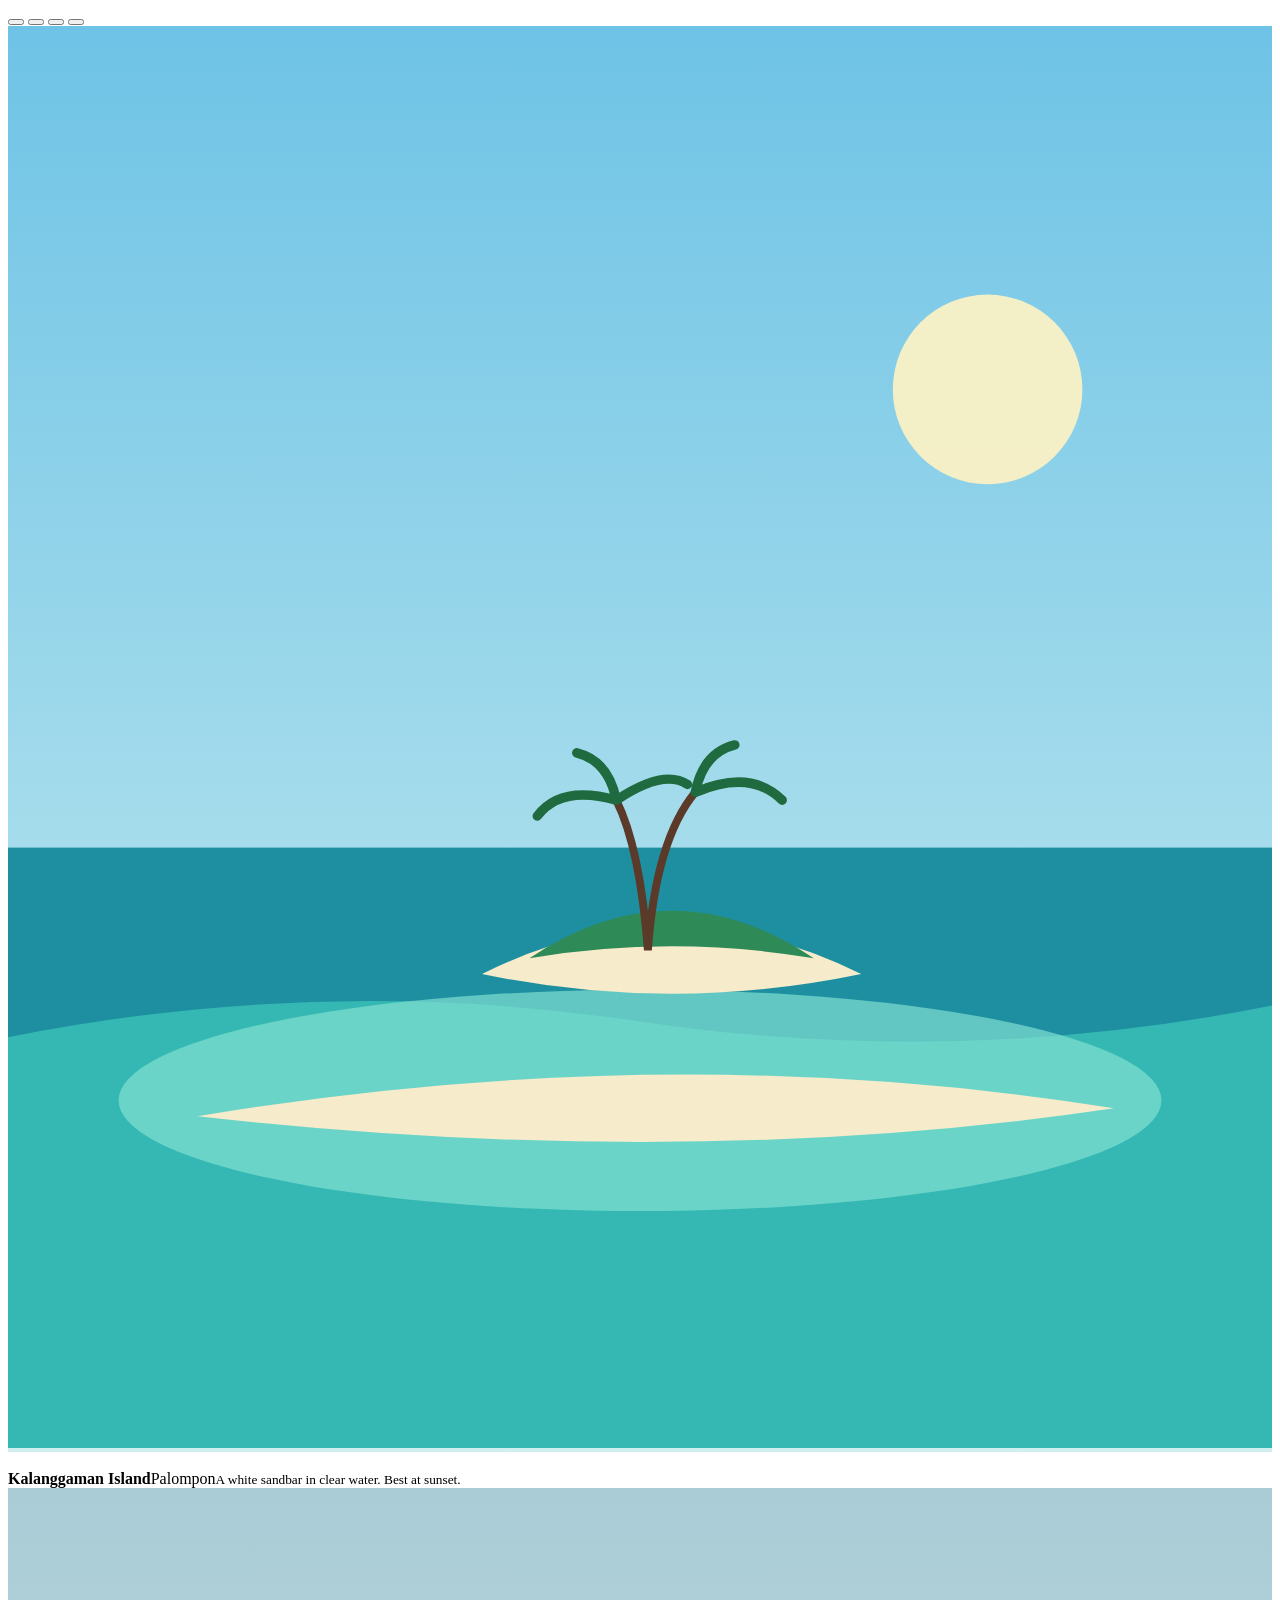
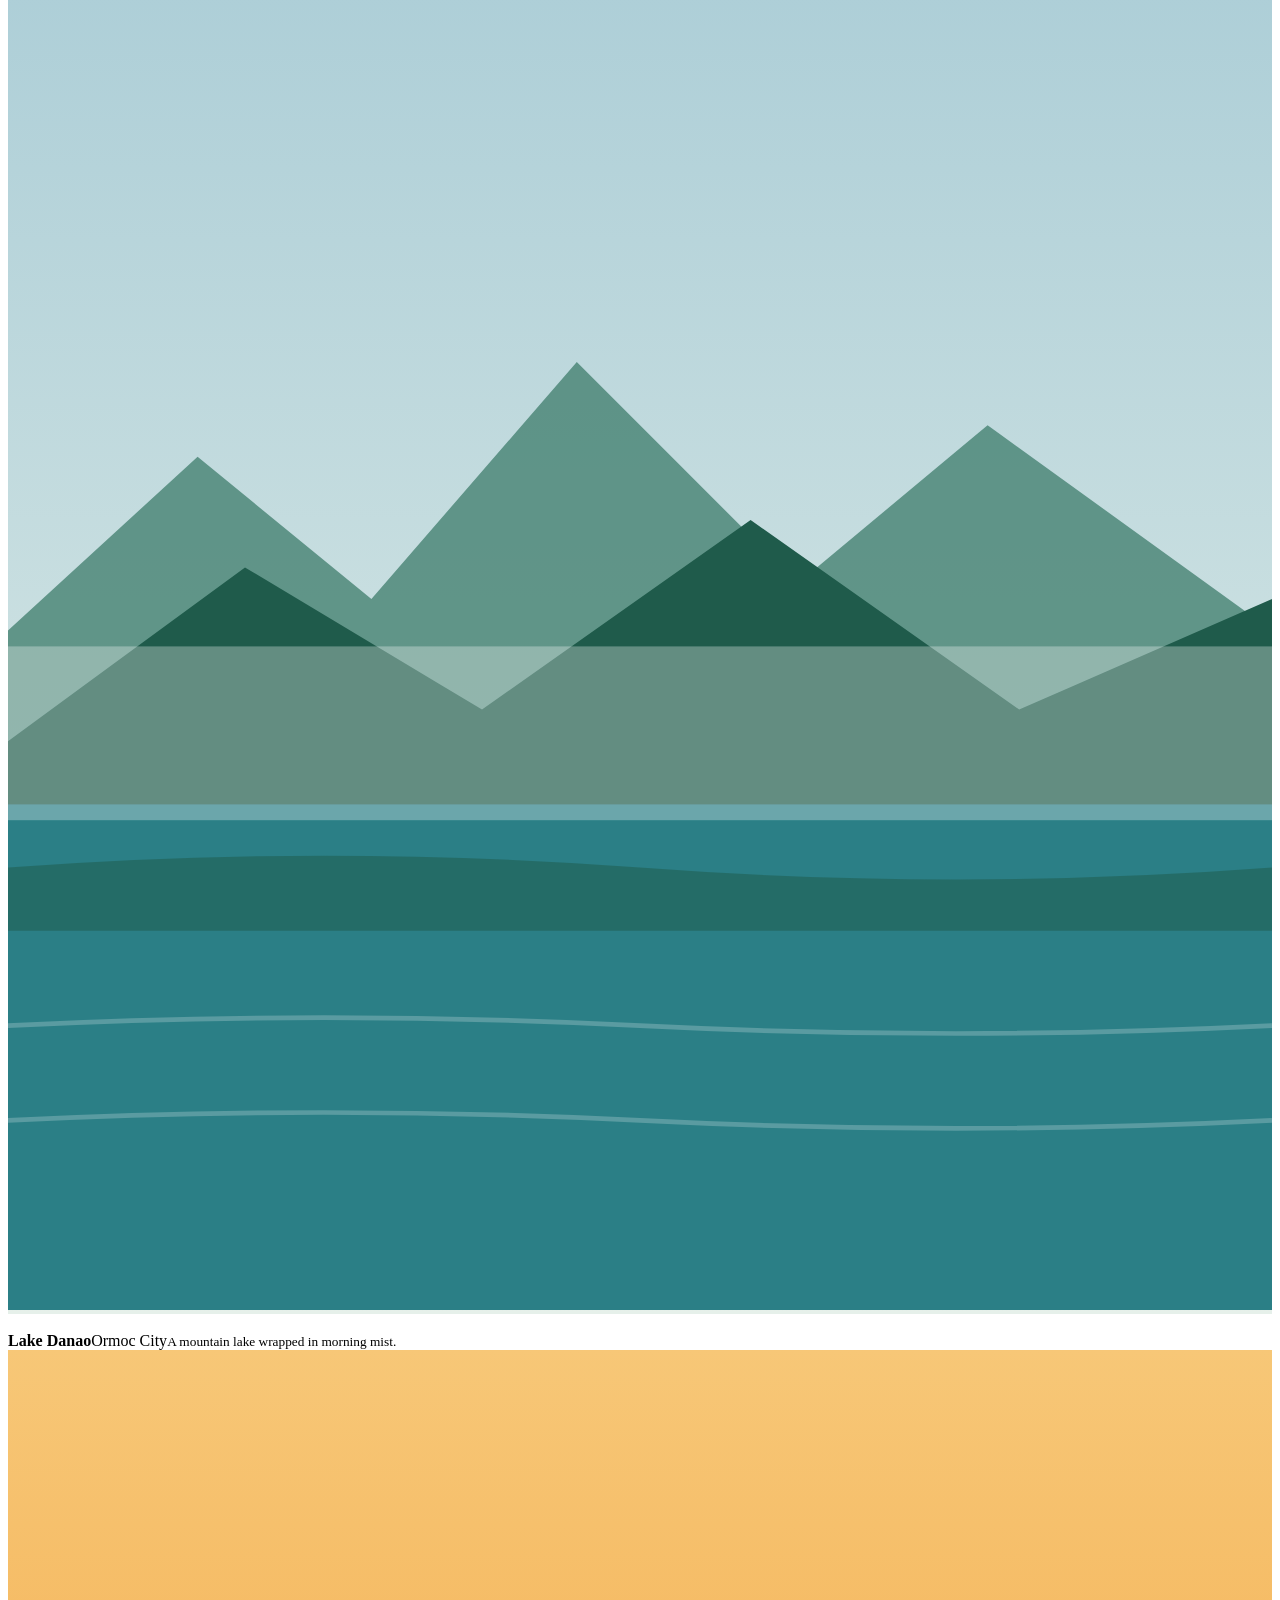
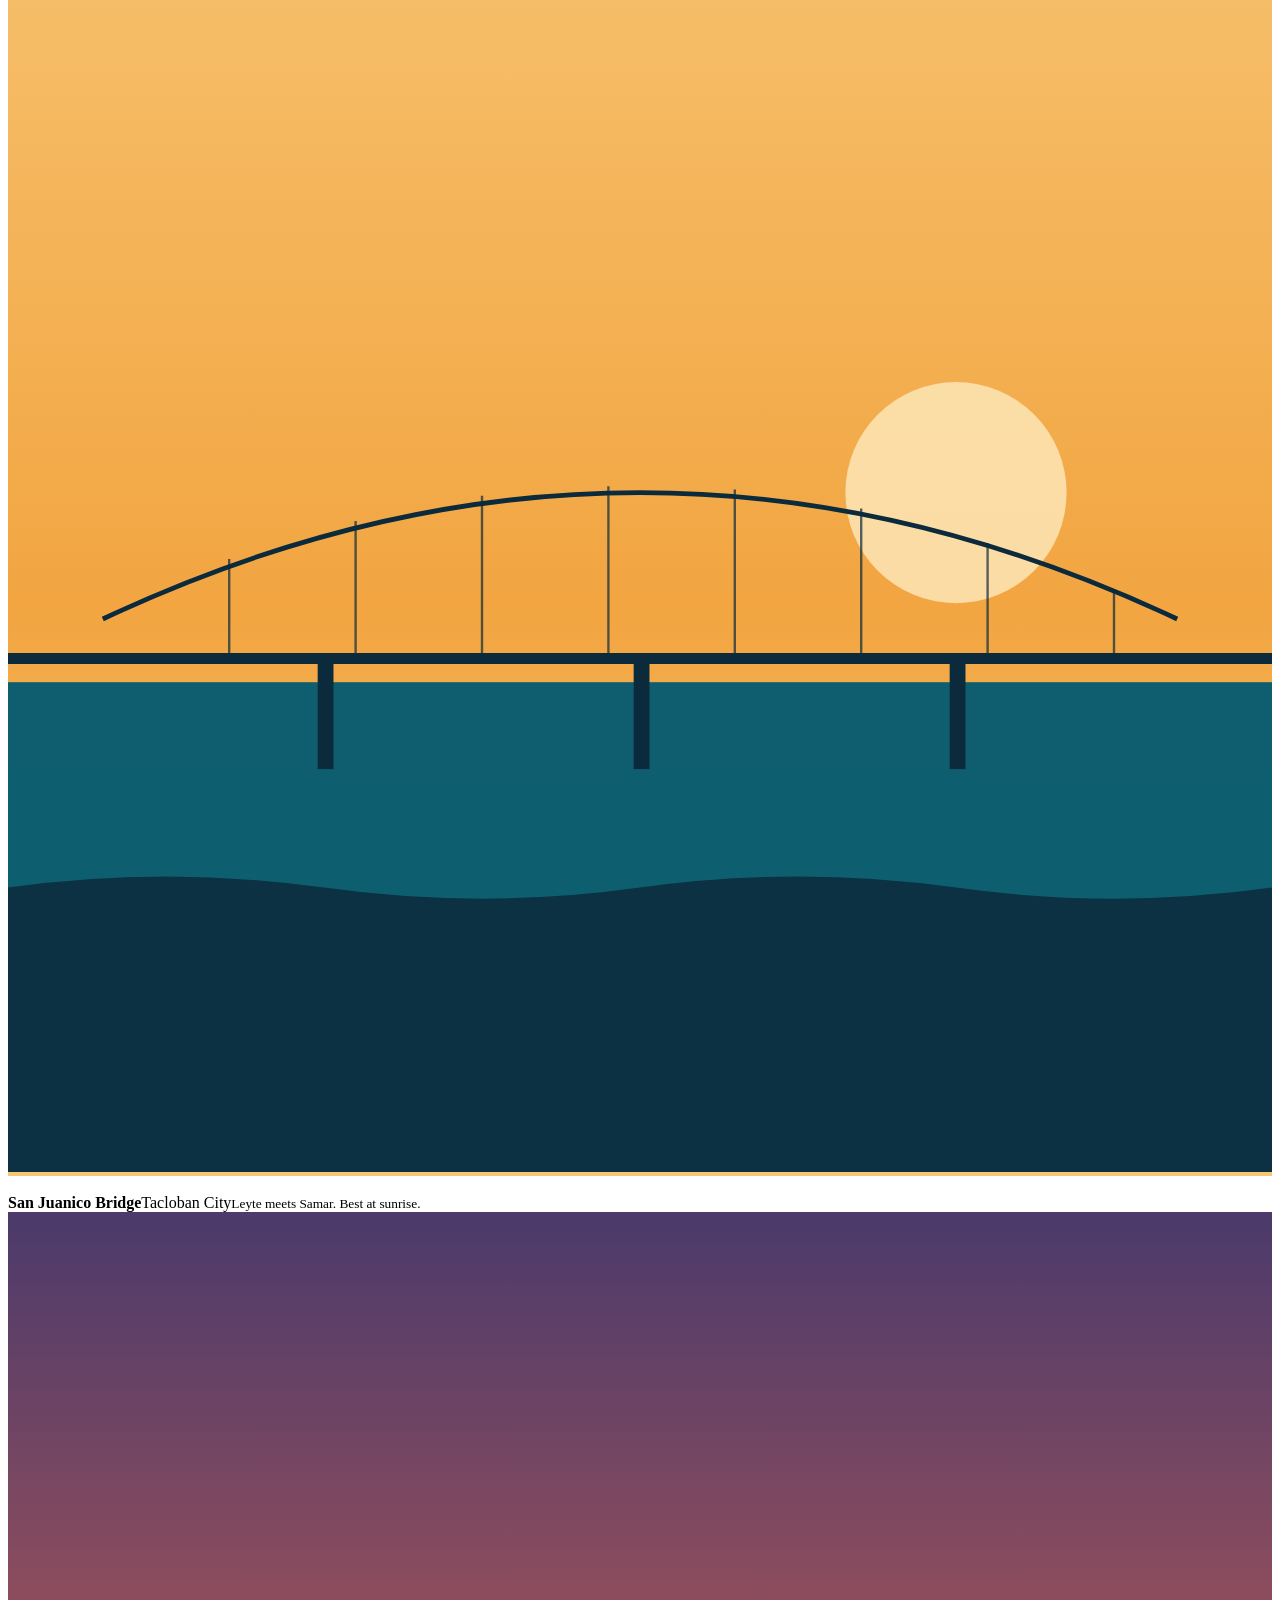
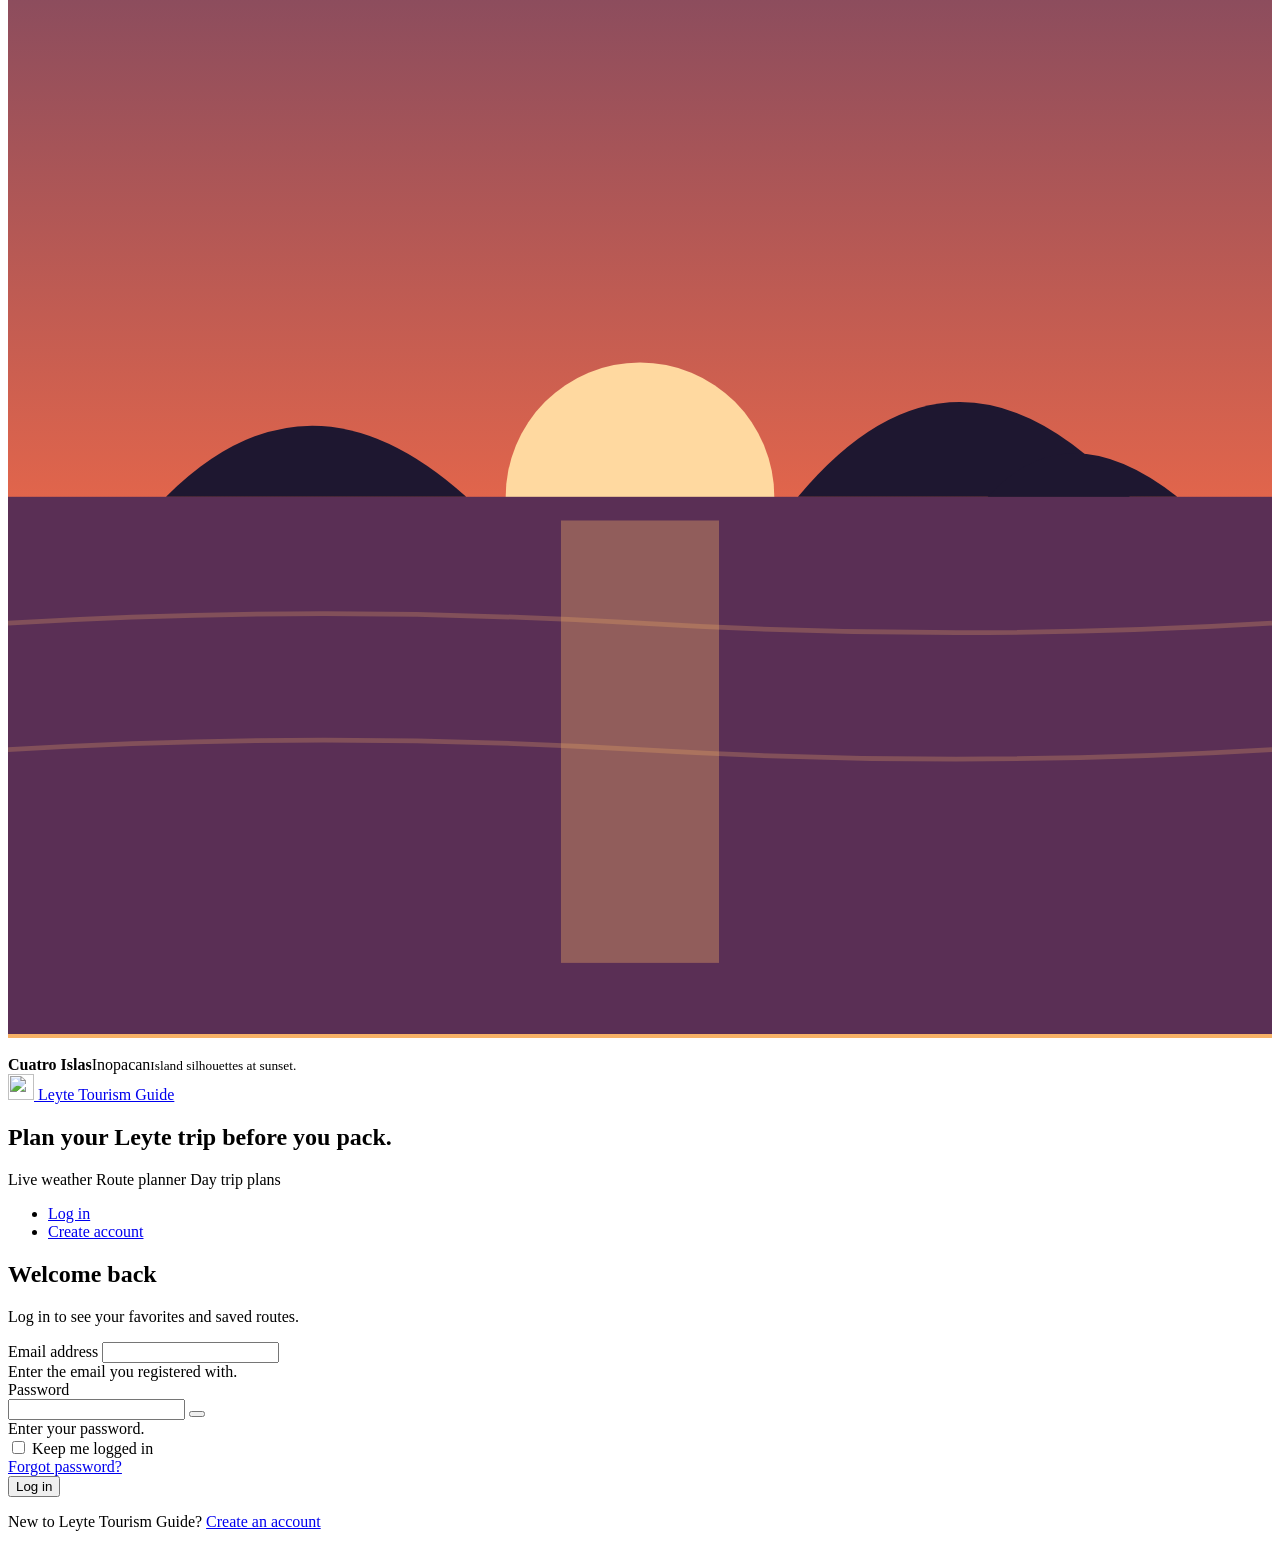
==== login.html @ 0498d454 "Add files via upload" ====
<!DOCTYPE html>
<html lang="en">
<head>
  <meta charset="UTF-8">
  <meta name="viewport" content="width=device-width, initial-scale=1">
  <title>Log in</title>

  <link href="vendor/bootstrap/css/bootstrap.min.css" rel="stylesheet">
  <link href="vendor/bootstrap-icons/bootstrap-icons.min.css" rel="stylesheet">
  <link href="css/fonts.css" rel="stylesheet">

  <link href="css/style.css" rel="stylesheet">
  <link href="css/theme.css" rel="stylesheet">
  <script src="js/theme-init.js"></script>
</head>
<body>

<div class="container-fluid p-0">
  <div class="row g-0 min-vh-100 auth-row">

    <!-- Left: brand + scene -->
    <aside class="col-lg-6 scene">
      <div id="placeCarousel" class="carousel slide carousel-fade" data-bs-ride="carousel" data-bs-interval="5500" data-bs-pause="hover" aria-label="Featured Leyte destinations">
        <div class="carousel-indicators">
          <button type="button" data-bs-target="#placeCarousel" data-bs-slide-to="0" class="active" aria-current="true" aria-label="Kalanggaman Island"></button>
          <button type="button" data-bs-target="#placeCarousel" data-bs-slide-to="1" aria-label="Lake Danao"></button>
          <button type="button" data-bs-target="#placeCarousel" data-bs-slide-to="2" aria-label="San Juanico Bridge"></button>
          <button type="button" data-bs-target="#placeCarousel" data-bs-slide-to="3" aria-label="Cuatro Islas"></button>
        </div>
        <div class="carousel-inner">
        <div class="carousel-item active">
          <div class="slide-art" style="background:linear-gradient(#6EC3E6,#CFEFF0)">
            <svg viewBox="0 0 800 900" preserveAspectRatio="xMidYMid slice" aria-hidden="true">
          <circle cx="620" cy="230" r="60" fill="#FFF3C4" opacity=".9"/>
          <rect y="520" width="800" height="380" fill="#1E8FA0"/>
          <path d="M0 640 Q200 600 400 630 T800 620 V900 H0Z" fill="#35B8B3"/>
          <ellipse cx="400" cy="680" rx="330" ry="70" fill="#7FE0D0" opacity=".7"/>
          <path d="M120 690 Q420 640 700 685 Q430 725 120 690Z" fill="#F6EBCB"/>
          <path d="M300 600 Q420 540 540 600 Q420 625 300 600Z" fill="#F6EBCB"/>
          <path d="M330 590 Q420 530 510 590 Q420 575 330 590Z" fill="#2E8B57"/>
          <path d="M405 585 Q400 520 385 490 M405 585 Q410 515 435 485" stroke="#5B3A29" stroke-width="5" fill="none"/>
          <path d="M385 490 Q350 480 335 500 M385 490 Q380 465 360 460 M385 490 Q415 470 430 480 M435 485 Q470 470 490 490 M435 485 Q440 460 460 455" stroke="#1F6B3F" stroke-width="6" fill="none" stroke-linecap="round"/></svg>
          </div>
          <img class="slide-photo" src="images/kalanggaman-island.jpg" alt="">
          <div class="slide-caption"><strong>Kalanggaman Island</strong><span>Palompon</span><small>A white sandbar in clear water. Best at sunset.</small></div>
        </div>
        <div class="carousel-item">
          <div class="slide-art" style="background:linear-gradient(#A9CCD6,#E6F0EA)">
            <svg viewBox="0 0 800 900" preserveAspectRatio="xMidYMid slice" aria-hidden="true">
          <path d="M0 470 L120 360 L230 450 L360 300 L500 440 L620 340 L800 470 V600 H0Z" fill="#3E7C6B" opacity=".75"/>
          <path d="M0 540 L150 430 L300 520 L470 400 L640 520 L800 450 V620 H0Z" fill="#1F5B4B"/>
          <rect y="580" width="800" height="320" fill="#2B7F86"/>
          <path d="M0 620 Q200 605 400 620 T800 620 V660 H0Z" fill="#1F5B4B" opacity=".5"/>
          <rect y="480" width="800" height="110" fill="#fff" opacity=".3"/>
          <path d="M0 720 Q200 710 400 720 T800 720 M0 780 Q200 770 400 780 T800 780" stroke="#fff" opacity=".22" stroke-width="3" fill="none"/></svg>
          </div>
          <img class="slide-photo" src="images/lake-danao.jpg" alt="">
          <div class="slide-caption"><strong>Lake Danao</strong><span>Ormoc City</span><small>A mountain lake wrapped in morning mist.</small></div>
        </div>
        <div class="carousel-item">
          <div class="slide-art" style="background:linear-gradient(#F7C777,#F2A541 60%,#F7C777)">
            <svg viewBox="0 0 800 900" preserveAspectRatio="xMidYMid slice" aria-hidden="true">
          <circle cx="600" cy="470" r="70" fill="#FCE3B0" opacity=".9"/>
          <rect y="590" width="800" height="310" fill="#0E5E6F"/>
          <g transform="translate(0 400)">
            <g stroke="#0B2A3C" stroke-width="3" fill="none"><path d="M60 150 Q400 -10 740 150"/><path d="M0 175 H800" stroke-width="7"/></g>
            <g stroke="#0B2A3C" stroke-width="1.5" opacity=".7"><path d="M140 175V112M220 175V88M300 175V72M380 175V66M460 175V68M540 175V80M620 175V102M700 175V133"/></g>
            <g fill="#0B2A3C"><rect x="196" y="175" width="10" height="70"/><rect x="396" y="175" width="10" height="70"/><rect x="596" y="175" width="10" height="70"/></g>
          </g>
          <path d="M0 650 Q100 636 200 650 T400 650 T600 650 T800 650 V900 H0Z" fill="#0E5E6F" opacity=".85"/>
          <path d="M0 720 Q100 706 200 720 T400 720 T600 720 T800 720 V900 H0Z" fill="#0B2A3C" opacity=".85"/></svg>
          </div>
          <img class="slide-photo" src="images/san-juanico-bridge.jpg" alt="">
          <div class="slide-caption"><strong>San Juanico Bridge</strong><span>Tacloban City</span><small>Leyte meets Samar. Best at sunrise.</small></div>
        </div>
        <div class="carousel-item">
          <div class="slide-art" style="background:linear-gradient(#4B3A6B,#E8674A 65%,#F7B267)">
            <svg viewBox="0 0 800 900" preserveAspectRatio="xMidYMid slice" aria-hidden="true">
          <circle cx="400" cy="560" r="85" fill="#FFD9A0"/>
          <rect y="560" width="800" height="340" fill="#5A2F55"/>
          <rect x="350" y="575" width="100" height="280" fill="#F7B267" opacity=".35"/>
          <path d="M100 560 Q190 470 290 560Z" fill="#1E1730"/>
          <path d="M500 560 Q600 440 710 560Z" fill="#1E1730"/>
          <path d="M620 560 Q670 505 740 560Z" fill="#1E1730"/>
          <path d="M0 640 Q200 628 400 640 T800 640 M0 720 Q200 708 400 720 T800 720" stroke="#F7B267" opacity=".25" stroke-width="3" fill="none"/></svg>
          </div>
          <img class="slide-photo" src="images/cuatro-islas.jpg" alt="">
          <div class="slide-caption"><strong>Cuatro Islas</strong><span>Inopacan</span><small>Island silhouettes at sunset.</small></div>
        </div>
        </div>
      </div>
      <div class="scene-scrim"></div>
      <div class="scene-copy">
        <a href="#" class="brand d-inline-flex align-items-center gap-2 mb-3 mb-lg-4">
          <span class="brand-mark"><img src="images/logo-compass.svg" alt="" width="26" height="26"></span> Leyte Tourism Guide
        </a>
        <h1>Plan your Leyte trip before you pack.</h1>
        <div class="d-none d-lg-flex flex-wrap gap-2 mt-4">
          <span class="feature-pill"><i class="bi bi-cloud-sun"></i> Live weather</span>
          <span class="feature-pill"><i class="bi bi-signpost-split"></i> Route planner</span>
          <span class="feature-pill"><i class="bi bi-calendar2-check"></i> Day trip plans</span>
        </div>
      </div>
    </aside>

    <!-- Right: log in -->
    <main class="col-lg-6 offset-lg-6 d-flex align-items-center justify-content-center p-4 p-lg-5">
      <div class="auth-wrap">

        <ul class="nav nav-pills nav-fill mb-4" id="authTabs" role="tablist">
          <li class="nav-item" role="presentation">
            <a class="nav-link active" href="login.html">Log in</a>
          </li>
          <li class="nav-item" role="presentation">
            <a class="nav-link" href="register.html">Create account</a>
          </li>
        </ul>

        <div id="formAlert" class="alert d-none" role="alert"></div>

        <h2 class="h3 fw-bold mb-1">Welcome back</h2>
        <p class="text-secondary mb-4">Log in to see your favorites and saved routes.</p>

        <form id="loginForm" novalidate>
          <div class="mb-3">
            <label for="loginEmail" class="form-label">Email address</label>
            <input type="email" class="form-control form-control-lg" id="loginEmail" name="email"
                   autocomplete="email" required>
            <div class="invalid-feedback">Enter the email you registered with.</div>
          </div>

          <div class="mb-3">
            <label for="loginPassword" class="form-label">Password</label>
            <div class="input-group has-validation">
              <input type="password" class="form-control form-control-lg" id="loginPassword" name="password"
                     autocomplete="current-password" required>
              <button class="btn btn-outline-secondary toggle-pw" type="button" data-target="loginPassword"
                      aria-label="Show password"><i class="bi bi-eye"></i></button>
              <div class="invalid-feedback">Enter your password.</div>
            </div>
          </div>

          <div class="d-flex justify-content-between align-items-center mb-4">
            <div class="form-check">
              <input class="form-check-input" type="checkbox" id="remember">
              <label class="form-check-label" for="remember">Keep me logged in</label>
            </div>
            <a href="forgot-password.html" class="small">Forgot password?</a>
          </div>

          <button type="submit" class="btn btn-primary btn-lg w-100">Log in</button>
        </form>

        <p class="text-center text-secondary mt-4 mb-0">
          New to Leyte Tourism Guide?
          <a href="register.html" class="fw-semibold">Create an account</a>
        </p>
      </div>
    </main>
  </div>
</div>

<script src="vendor/bootstrap/js/bootstrap.bundle.min.js"></script>
<script src="js/theme.js"></script>
<script src="js/common.js"></script>
<script src="js/login.js"></script>
</body>
</html>
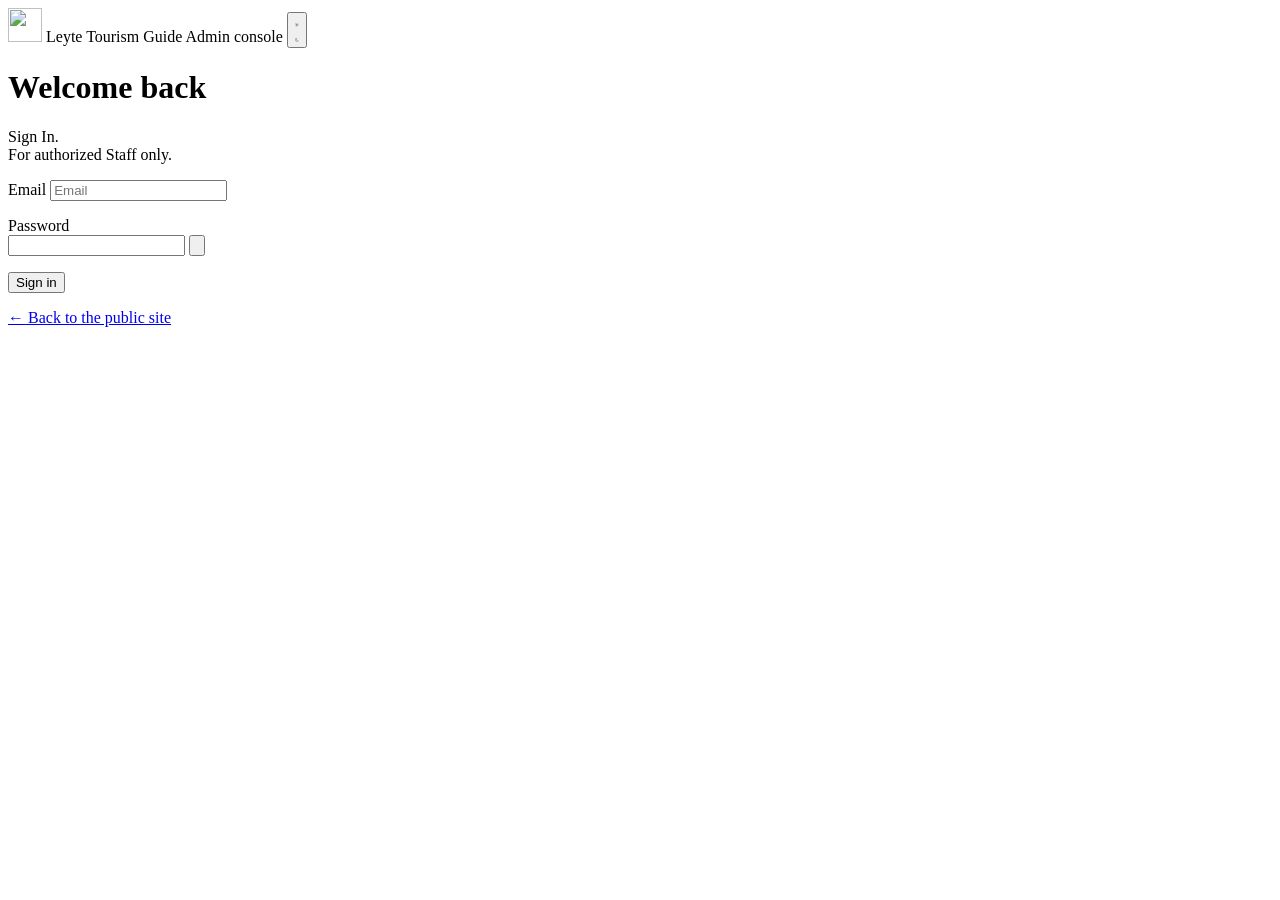
==== commit 6cb0f116: "Add files via upload" ====
--- a/login.html
+++ b/login.html
@@ -3,166 +3,95 @@
 <head>
   <meta charset="UTF-8">
   <meta name="viewport" content="width=device-width, initial-scale=1">
-  <title>Log in</title>
+  <meta name="robots" content="noindex">
+  <script src="../js/theme-init.js"></script>
+  <title>Admin Log in</title>
+  <link href="../css/fonts.css" rel="stylesheet">
+  <link href="css/admin.css" rel="stylesheet">
+  <link href="css/login.css" rel="stylesheet">
+</head>
+<body class="admin-body" data-no-theme-fab>
+<main class="ad-login">
+  <div class="ad-login-card">
+    <div class="lg-brand">
+      <span class="lg-logo">
+        <img src="../images/logo-compass.svg" alt="" width="34" height="34">
+        <span class="lg-logo-text">Leyte Tourism Guide</span>
+      </span>
+      <span class="badge-admin">Admin console</span>
+      <button type="button" class="lg-theme" data-theme-toggle aria-label="Switch theme">
+        <svg class="i-sun" viewBox="0 0 16 16" fill="currentColor" aria-hidden="true"><path d="M8 11a3 3 0 1 1 0-6 3 3 0 0 1 0 6m0 1a4 4 0 1 0 0-8 4 4 0 0 0 0 8M8 0a.5.5 0 0 1 .5.5v2a.5.5 0 0 1-1 0v-2A.5.5 0 0 1 8 0m0 13a.5.5 0 0 1 .5.5v2a.5.5 0 0 1-1 0v-2A.5.5 0 0 1 8 13m8-5a.5.5 0 0 1-.5.5h-2a.5.5 0 0 1 0-1h2a.5.5 0 0 1 .5.5M3 8a.5.5 0 0 1-.5.5h-2a.5.5 0 0 1 0-1h2A.5.5 0 0 1 3 8m10.657-5.657a.5.5 0 0 1 0 .707l-1.414 1.415a.5.5 0 1 1-.707-.708l1.414-1.414a.5.5 0 0 1 .707 0m-9.193 9.193a.5.5 0 0 1 0 .707L3.05 13.657a.5.5 0 0 1-.707-.707l1.414-1.414a.5.5 0 0 1 .707 0m9.193 2.121a.5.5 0 0 1-.707 0l-1.414-1.414a.5.5 0 0 1 .707-.707l1.414 1.414a.5.5 0 0 1 0 .707M4.464 4.465a.5.5 0 0 1-.707 0L2.343 3.05a.5.5 0 1 1 .707-.707l1.414 1.414a.5.5 0 0 1 0 .708"/></svg>
+        <svg class="i-moon" viewBox="0 0 16 16" fill="currentColor" aria-hidden="true"><path d="M6 .278a.77.77 0 0 1 .08.858 7.2 7.2 0 0 0-.878 3.46c0 4.021 3.278 7.277 7.318 7.277q.792-.001 1.533-.16a.79.79 0 0 1 .81.316.73.73 0 0 1-.031.893A8.35 8.35 0 0 1 8.344 16C3.734 16 0 12.286 0 7.71 0 4.266 2.114 1.312 5.124.06A.75.75 0 0 1 6 .278M4.858 1.311A7.27 7.27 0 0 0 1.025 7.71c0 4.02 3.279 7.276 7.319 7.276a7.32 7.32 0 0 0 5.205-2.162q-.506.063-1.029.063c-4.61 0-8.343-3.714-8.343-8.29 0-1.167.242-2.278.681-3.286"/></svg>
+      </button>
+    </div>
+    <h1>Welcome back</h1>
+    <p class="lg-sub">Sign In. <br> For authorized Staff only.</p>
 
-  <link href="vendor/bootstrap/css/bootstrap.min.css" rel="stylesheet">
-  <link href="vendor/bootstrap-icons/bootstrap-icons.min.css" rel="stylesheet">
-  <link href="css/fonts.css" rel="stylesheet">
+    <div id="formAlert" class="alert d-none" role="alert" aria-live="polite"></div>
 
-  <link href="css/style.css" rel="stylesheet">
-  <link href="css/theme.css" rel="stylesheet">
-  <script src="js/theme-init.js"></script>
-</head>
-<body>
+    <form id="adminLoginForm" novalidate>
+      <div class="lg-field">
+        <label class="lg-label" for="email">Email</label>
+        <input type="email" class="lg-input" id="email" autocomplete="username" placeholder="Email" aria-describedby="emailErr" required>
+        <p class="lg-err d-none" id="emailErr" role="alert"></p>
+      </div>
+      <div class="lg-field">
+        <label class="lg-label" for="password">Password</label>
+        <div class="lg-wrap">
+          <input type="password" class="lg-input" id="password" autocomplete="current-password" aria-describedby="pwErr" required>
+          <button type="button" class="lg-toggle" id="pwToggle" aria-label="Show password" aria-pressed="false">
+            <svg viewBox="0 0 16 16" fill="currentColor" aria-hidden="true"><path id="eyeOn" d="M16 8s-3-5.5-8-5.5S0 8 0 8s3 5.5 8 5.5S16 8 16 8M1.17 8a13 13 0 0 1 1.66-2.04C4.12 4.67 5.88 3.5 8 3.5s3.88 1.17 5.17 2.46A13 13 0 0 1 14.83 8a13 13 0 0 1-1.66 2.04C11.88 11.33 10.12 12.5 8 12.5s-3.88-1.17-5.17-2.46A13 13 0 0 1 1.17 8"/><path id="eyeOn2" d="M8 5.5a2.5 2.5 0 1 0 0 5 2.5 2.5 0 0 0 0-5M4.5 8a3.5 3.5 0 1 1 7 0 3.5 3.5 0 0 1-7 0"/></svg>
+          </button>
+        </div>
+        <p class="lg-err d-none" id="pwErr" role="alert"></p>
+      </div>
+      <button type="submit" class="lg-btn" id="loginBtn">Sign in</button>
+    </form>
+    <p class="lg-back"><a href="../login.html">&larr; Back to the public site</a></p>
+  </div>
+</main>
 
-<div class="container-fluid p-0">
-  <div class="row g-0 min-vh-100 auth-row">
+<script src="../js/theme.js"></script>
+<script src="js/admin.js"></script>
+<script>
+(function () {
+  const box = document.getElementById('formAlert');
+  const show = (type, msg) => { box.className = 'alert alert-' + type; box.textContent = msg; };
+  const q = new URLSearchParams(location.search);
+  if (q.has('denied')) show('warning', 'That account is not an administrator. Sign in with an admin account.');
+  else if (q.has('expired')) show('info', 'Please sign in to continue.');
 
-    <!-- Left: brand + scene -->
-    <aside class="col-lg-6 scene">
-      <div id="placeCarousel" class="carousel slide carousel-fade" data-bs-ride="carousel" data-bs-interval="5500" data-bs-pause="hover" aria-label="Featured Leyte destinations">
-        <div class="carousel-indicators">
-          <button type="button" data-bs-target="#placeCarousel" data-bs-slide-to="0" class="active" aria-current="true" aria-label="Kalanggaman Island"></button>
-          <button type="button" data-bs-target="#placeCarousel" data-bs-slide-to="1" aria-label="Lake Danao"></button>
-          <button type="button" data-bs-target="#placeCarousel" data-bs-slide-to="2" aria-label="San Juanico Bridge"></button>
-          <button type="button" data-bs-target="#placeCarousel" data-bs-slide-to="3" aria-label="Cuatro Islas"></button>
-        </div>
-        <div class="carousel-inner">
-        <div class="carousel-item active">
-          <div class="slide-art" style="background:linear-gradient(#6EC3E6,#CFEFF0)">
-            <svg viewBox="0 0 800 900" preserveAspectRatio="xMidYMid slice" aria-hidden="true">
-          <circle cx="620" cy="230" r="60" fill="#FFF3C4" opacity=".9"/>
-          <rect y="520" width="800" height="380" fill="#1E8FA0"/>
-          <path d="M0 640 Q200 600 400 630 T800 620 V900 H0Z" fill="#35B8B3"/>
-          <ellipse cx="400" cy="680" rx="330" ry="70" fill="#7FE0D0" opacity=".7"/>
-          <path d="M120 690 Q420 640 700 685 Q430 725 120 690Z" fill="#F6EBCB"/>
-          <path d="M300 600 Q420 540 540 600 Q420 625 300 600Z" fill="#F6EBCB"/>
-          <path d="M330 590 Q420 530 510 590 Q420 575 330 590Z" fill="#2E8B57"/>
-          <path d="M405 585 Q400 520 385 490 M405 585 Q410 515 435 485" stroke="#5B3A29" stroke-width="5" fill="none"/>
-          <path d="M385 490 Q350 480 335 500 M385 490 Q380 465 360 460 M385 490 Q415 470 430 480 M435 485 Q470 470 490 490 M435 485 Q440 460 460 455" stroke="#1F6B3F" stroke-width="6" fill="none" stroke-linecap="round"/></svg>
-          </div>
-          <img class="slide-photo" src="images/kalanggaman-island.jpg" alt="">
-          <div class="slide-caption"><strong>Kalanggaman Island</strong><span>Palompon</span><small>A white sandbar in clear water. Best at sunset.</small></div>
-        </div>
-        <div class="carousel-item">
-          <div class="slide-art" style="background:linear-gradient(#A9CCD6,#E6F0EA)">
-            <svg viewBox="0 0 800 900" preserveAspectRatio="xMidYMid slice" aria-hidden="true">
-          <path d="M0 470 L120 360 L230 450 L360 300 L500 440 L620 340 L800 470 V600 H0Z" fill="#3E7C6B" opacity=".75"/>
-          <path d="M0 540 L150 430 L300 520 L470 400 L640 520 L800 450 V620 H0Z" fill="#1F5B4B"/>
-          <rect y="580" width="800" height="320" fill="#2B7F86"/>
-          <path d="M0 620 Q200 605 400 620 T800 620 V660 H0Z" fill="#1F5B4B" opacity=".5"/>
-          <rect y="480" width="800" height="110" fill="#fff" opacity=".3"/>
-          <path d="M0 720 Q200 710 400 720 T800 720 M0 780 Q200 770 400 780 T800 780" stroke="#fff" opacity=".22" stroke-width="3" fill="none"/></svg>
-          </div>
-          <img class="slide-photo" src="images/lake-danao.jpg" alt="">
-          <div class="slide-caption"><strong>Lake Danao</strong><span>Ormoc City</span><small>A mountain lake wrapped in morning mist.</small></div>
-        </div>
-        <div class="carousel-item">
-          <div class="slide-art" style="background:linear-gradient(#F7C777,#F2A541 60%,#F7C777)">
-            <svg viewBox="0 0 800 900" preserveAspectRatio="xMidYMid slice" aria-hidden="true">
-          <circle cx="600" cy="470" r="70" fill="#FCE3B0" opacity=".9"/>
-          <rect y="590" width="800" height="310" fill="#0E5E6F"/>
-          <g transform="translate(0 400)">
-            <g stroke="#0B2A3C" stroke-width="3" fill="none"><path d="M60 150 Q400 -10 740 150"/><path d="M0 175 H800" stroke-width="7"/></g>
-            <g stroke="#0B2A3C" stroke-width="1.5" opacity=".7"><path d="M140 175V112M220 175V88M300 175V72M380 175V66M460 175V68M540 175V80M620 175V102M700 175V133"/></g>
-            <g fill="#0B2A3C"><rect x="196" y="175" width="10" height="70"/><rect x="396" y="175" width="10" height="70"/><rect x="596" y="175" width="10" height="70"/></g>
-          </g>
-          <path d="M0 650 Q100 636 200 650 T400 650 T600 650 T800 650 V900 H0Z" fill="#0E5E6F" opacity=".85"/>
-          <path d="M0 720 Q100 706 200 720 T400 720 T600 720 T800 720 V900 H0Z" fill="#0B2A3C" opacity=".85"/></svg>
-          </div>
-          <img class="slide-photo" src="images/san-juanico-bridge.jpg" alt="">
-          <div class="slide-caption"><strong>San Juanico Bridge</strong><span>Tacloban City</span><small>Leyte meets Samar. Best at sunrise.</small></div>
-        </div>
-        <div class="carousel-item">
-          <div class="slide-art" style="background:linear-gradient(#4B3A6B,#E8674A 65%,#F7B267)">
-            <svg viewBox="0 0 800 900" preserveAspectRatio="xMidYMid slice" aria-hidden="true">
-          <circle cx="400" cy="560" r="85" fill="#FFD9A0"/>
-          <rect y="560" width="800" height="340" fill="#5A2F55"/>
-          <rect x="350" y="575" width="100" height="280" fill="#F7B267" opacity=".35"/>
-          <path d="M100 560 Q190 470 290 560Z" fill="#1E1730"/>
-          <path d="M500 560 Q600 440 710 560Z" fill="#1E1730"/>
-          <path d="M620 560 Q670 505 740 560Z" fill="#1E1730"/>
-          <path d="M0 640 Q200 628 400 640 T800 640 M0 720 Q200 708 400 720 T800 720" stroke="#F7B267" opacity=".25" stroke-width="3" fill="none"/></svg>
-          </div>
-          <img class="slide-photo" src="images/cuatro-islas.jpg" alt="">
-          <div class="slide-caption"><strong>Cuatro Islas</strong><span>Inopacan</span><small>Island silhouettes at sunset.</small></div>
-        </div>
-        </div>
-      </div>
-      <div class="scene-scrim"></div>
-      <div class="scene-copy">
-        <a href="#" class="brand d-inline-flex align-items-center gap-2 mb-3 mb-lg-4">
-          <span class="brand-mark"><img src="images/logo-compass.svg" alt="" width="26" height="26"></span> Leyte Tourism Guide
-        </a>
-        <h1>Plan your Leyte trip before you pack.</h1>
-        <div class="d-none d-lg-flex flex-wrap gap-2 mt-4">
-          <span class="feature-pill"><i class="bi bi-cloud-sun"></i> Live weather</span>
-          <span class="feature-pill"><i class="bi bi-signpost-split"></i> Route planner</span>
-          <span class="feature-pill"><i class="bi bi-calendar2-check"></i> Day trip plans</span>
-        </div>
-      </div>
-    </aside>
+  // Already signed in as an admin? Go straight to the dashboard.
+  Admin.api('me.php', {}, { noRedirect: true }).then(r => { if (r.ok) location.replace('index.html'); });
 
-    <!-- Right: log in -->
-    <main class="col-lg-6 offset-lg-6 d-flex align-items-center justify-content-center p-4 p-lg-5">
-      <div class="auth-wrap">
+  const emailEl = document.getElementById('email'), pwEl = document.getElementById('password');
+  const fieldError = (input, id, msg) => { const p = document.getElementById(id); p.textContent = msg; p.classList.toggle('d-none', !msg); input.setAttribute('aria-invalid', msg ? 'true' : 'false'); };
+  emailEl.addEventListener('input', () => fieldError(emailEl, 'emailErr', ''));
+  pwEl.addEventListener('input', () => fieldError(pwEl, 'pwErr', ''));
+  document.getElementById('pwToggle').addEventListener('click', function () {
+    const show = pwEl.type === 'password';
+    pwEl.type = show ? 'text' : 'password';
+    this.setAttribute('aria-pressed', String(show)); this.setAttribute('aria-label', show ? 'Hide password' : 'Show password');
+  });
 
-        <ul class="nav nav-pills nav-fill mb-4" id="authTabs" role="tablist">
-          <li class="nav-item" role="presentation">
-            <a class="nav-link active" href="login.html">Log in</a>
-          </li>
-          <li class="nav-item" role="presentation">
-            <a class="nav-link" href="register.html">Create account</a>
-          </li>
-        </ul>
-
-        <div id="formAlert" class="alert d-none" role="alert"></div>
-
-        <h2 class="h3 fw-bold mb-1">Welcome back</h2>
-        <p class="text-secondary mb-4">Log in to see your favorites and saved routes.</p>
-
-        <form id="loginForm" novalidate>
-          <div class="mb-3">
-            <label for="loginEmail" class="form-label">Email address</label>
-            <input type="email" class="form-control form-control-lg" id="loginEmail" name="email"
-                   autocomplete="email" required>
-            <div class="invalid-feedback">Enter the email you registered with.</div>
-          </div>
-
-          <div class="mb-3">
-            <label for="loginPassword" class="form-label">Password</label>
-            <div class="input-group has-validation">
-              <input type="password" class="form-control form-control-lg" id="loginPassword" name="password"
-                     autocomplete="current-password" required>
-              <button class="btn btn-outline-secondary toggle-pw" type="button" data-target="loginPassword"
-                      aria-label="Show password"><i class="bi bi-eye"></i></button>
-              <div class="invalid-feedback">Enter your password.</div>
-            </div>
-          </div>
-
-          <div class="d-flex justify-content-between align-items-center mb-4">
-            <div class="form-check">
-              <input class="form-check-input" type="checkbox" id="remember">
-              <label class="form-check-label" for="remember">Keep me logged in</label>
-            </div>
-            <a href="forgot-password.html" class="small">Forgot password?</a>
-          </div>
-
-          <button type="submit" class="btn btn-primary btn-lg w-100">Log in</button>
-        </form>
-
-        <p class="text-center text-secondary mt-4 mb-0">
-          New to Leyte Tourism Guide?
-          <a href="register.html" class="fw-semibold">Create an account</a>
-        </p>
-      </div>
-    </main>
-  </div>
-</div>
-
-<script src="vendor/bootstrap/js/bootstrap.bundle.min.js"></script>
-<script src="js/theme.js"></script>
-<script src="js/common.js"></script>
-<script src="js/login.js"></script>
+  let busy = false;   // a second click or Enter while signing in does nothing
+  document.getElementById('adminLoginForm').addEventListener('submit', async e => {
+    e.preventDefault();
+    if (busy) return;
+    const email = emailEl.value.trim(), password = pwEl.value;
+    fieldError(emailEl, 'emailErr', email ? (/^\S+@\S+\.\S+$/.test(email) ? '' : 'Enter a valid email address.') : 'Enter your email.');
+    fieldError(pwEl, 'pwErr', password ? '' : 'Enter your password.');
+    if (!email || !password || !/^\S+@\S+\.\S+$/.test(email)) { (!email || !/^\S+@\S+\.\S+$/.test(email) ? emailEl : pwEl).focus(); return; }
+    busy = true;
+    const btn = document.getElementById('loginBtn');
+    Admin.loading(btn, true, 'Signing in…');
+    const res = await Admin.api('login.php', { email, password }, { noRedirect: true });
+    if (res.ok) { location.replace('index.html'); return; }
+    busy = false;
+    Admin.loading(btn, false);
+    show('danger', res.message || 'Could not sign in. Try again.');
+  });
+})();
+</script>
 </body>
 </html>
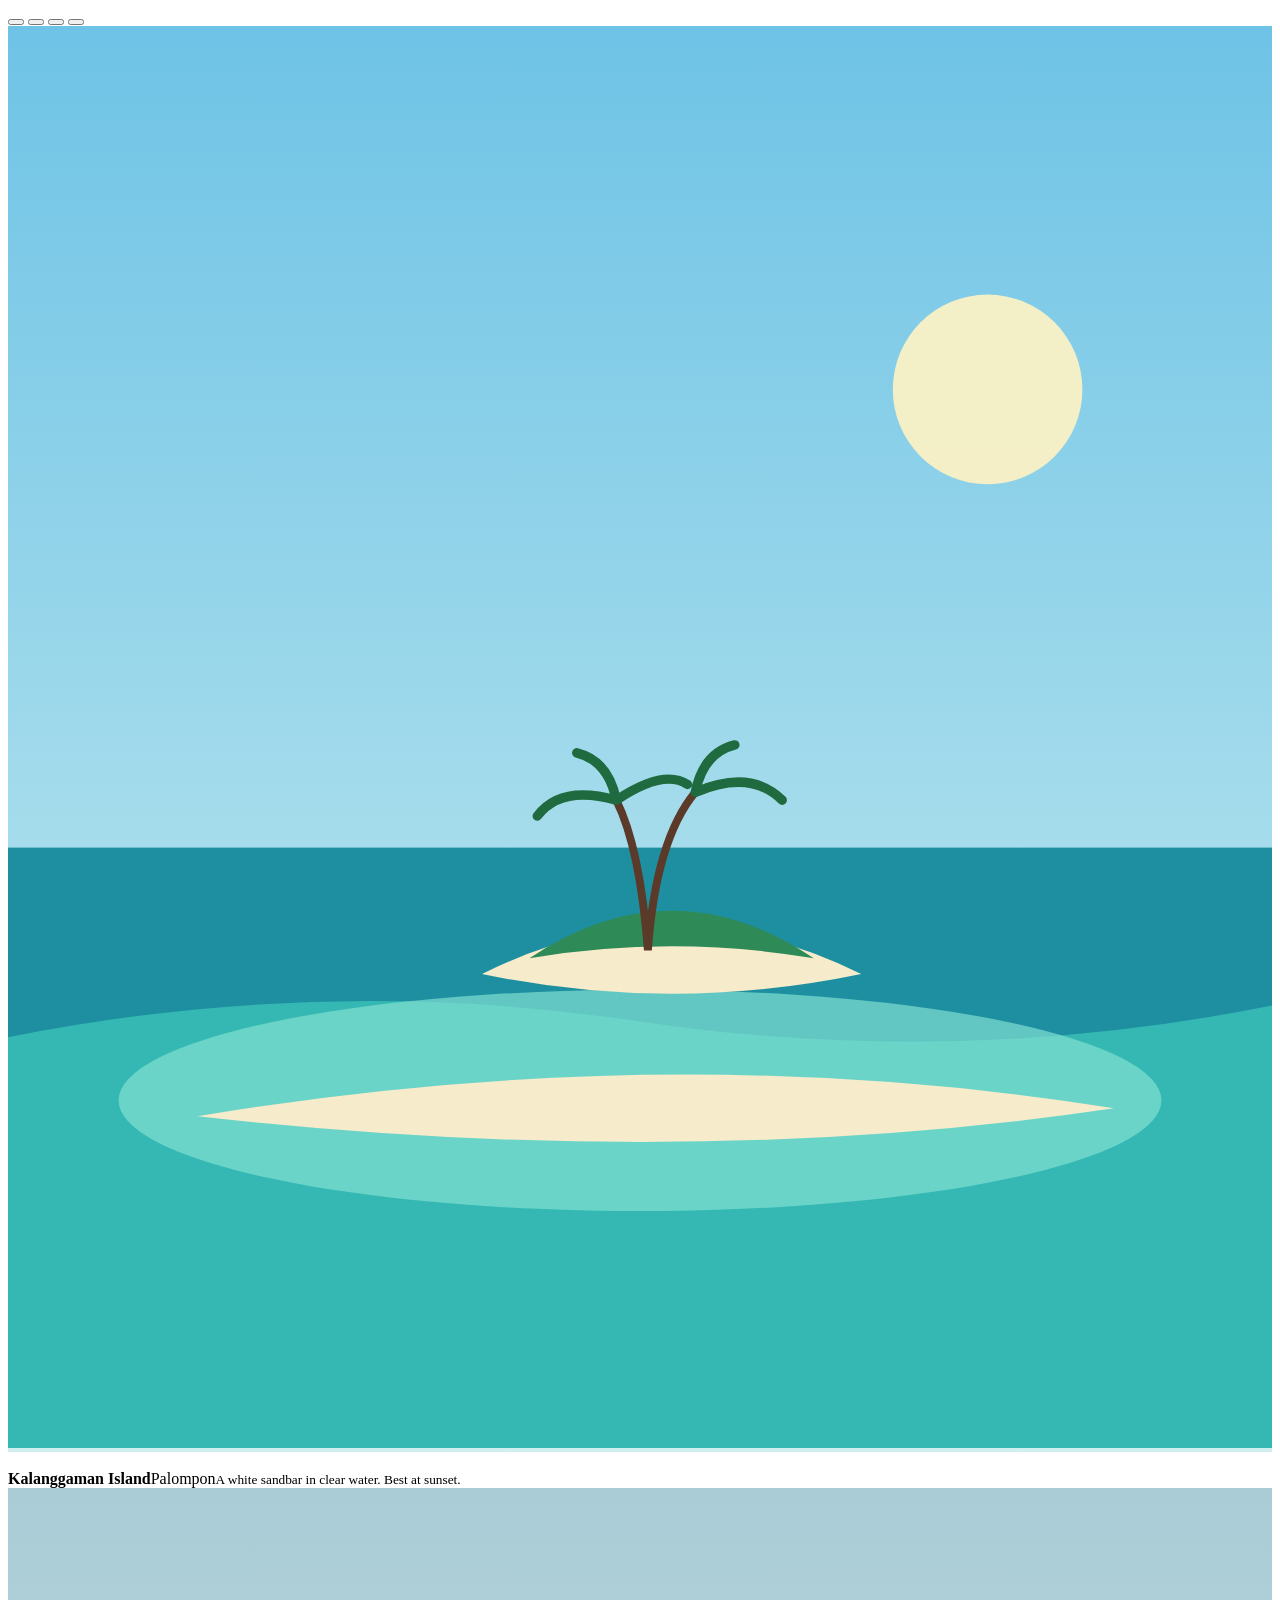
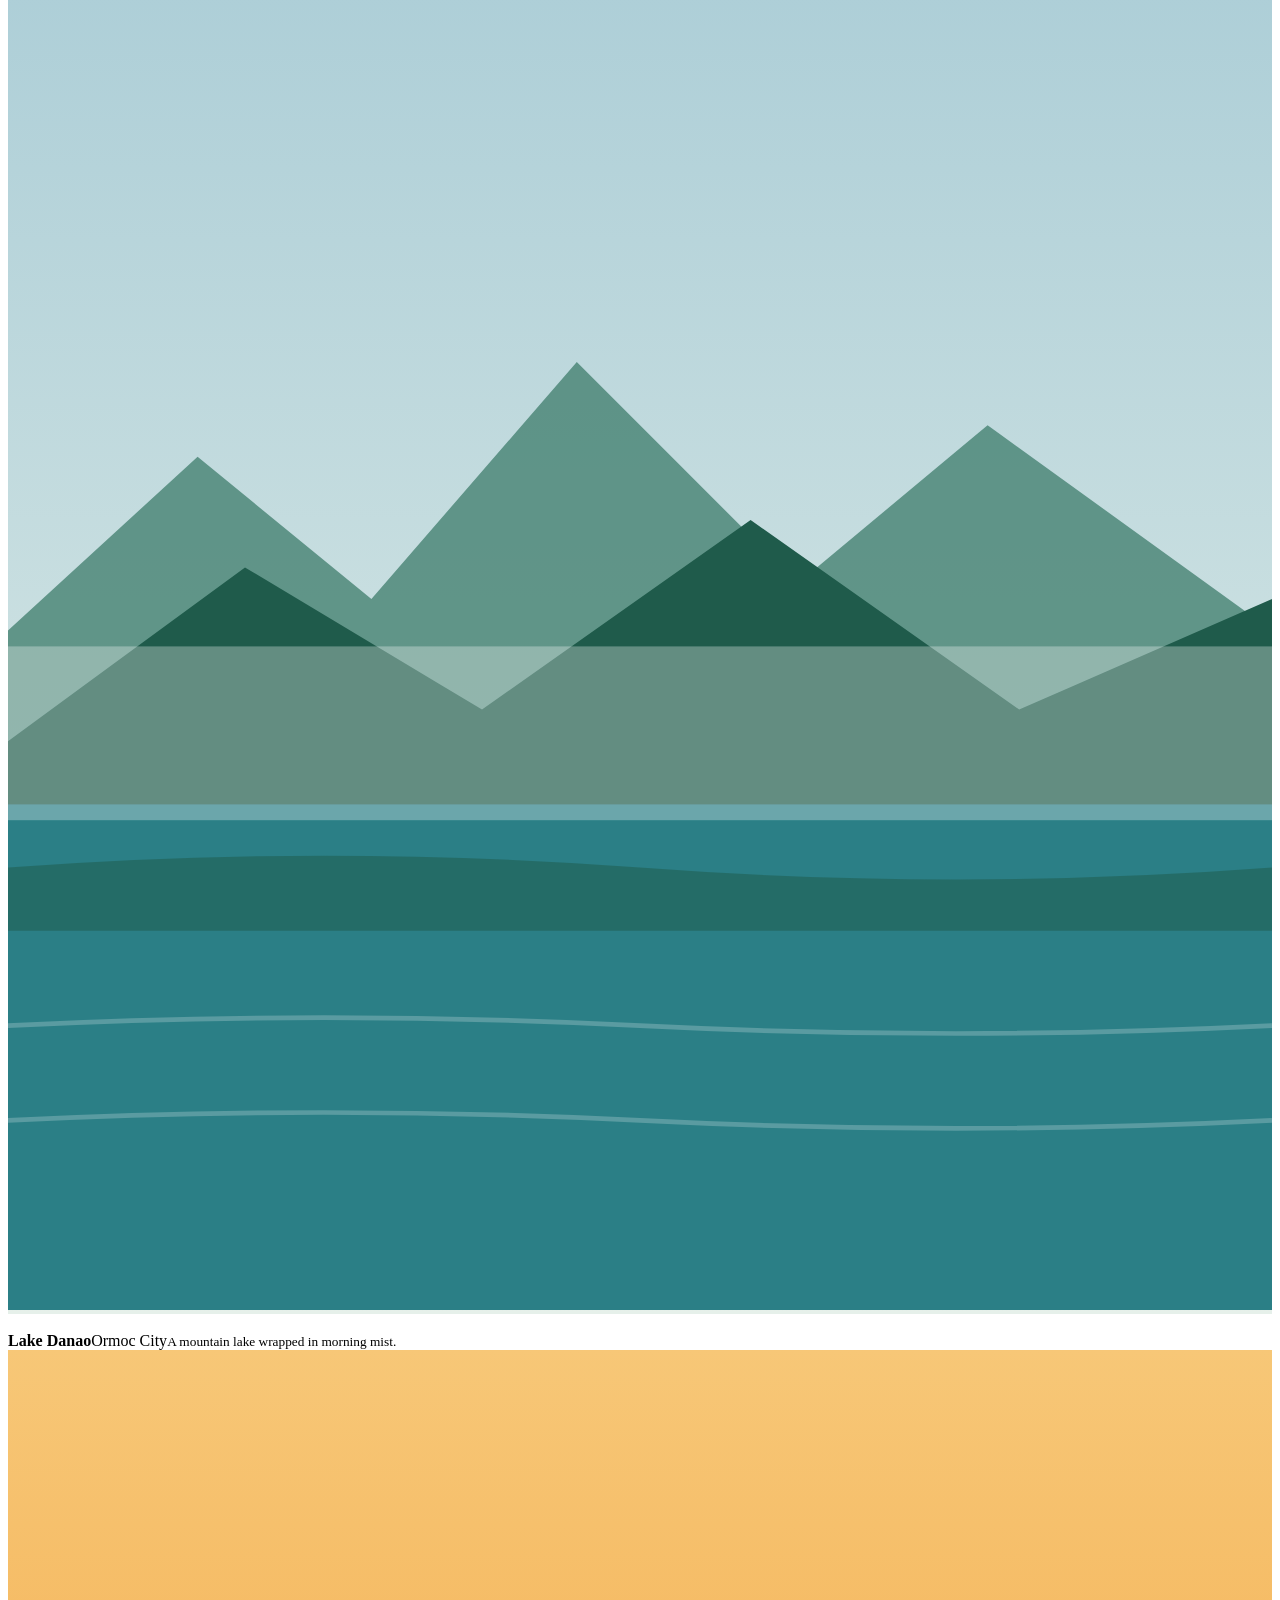
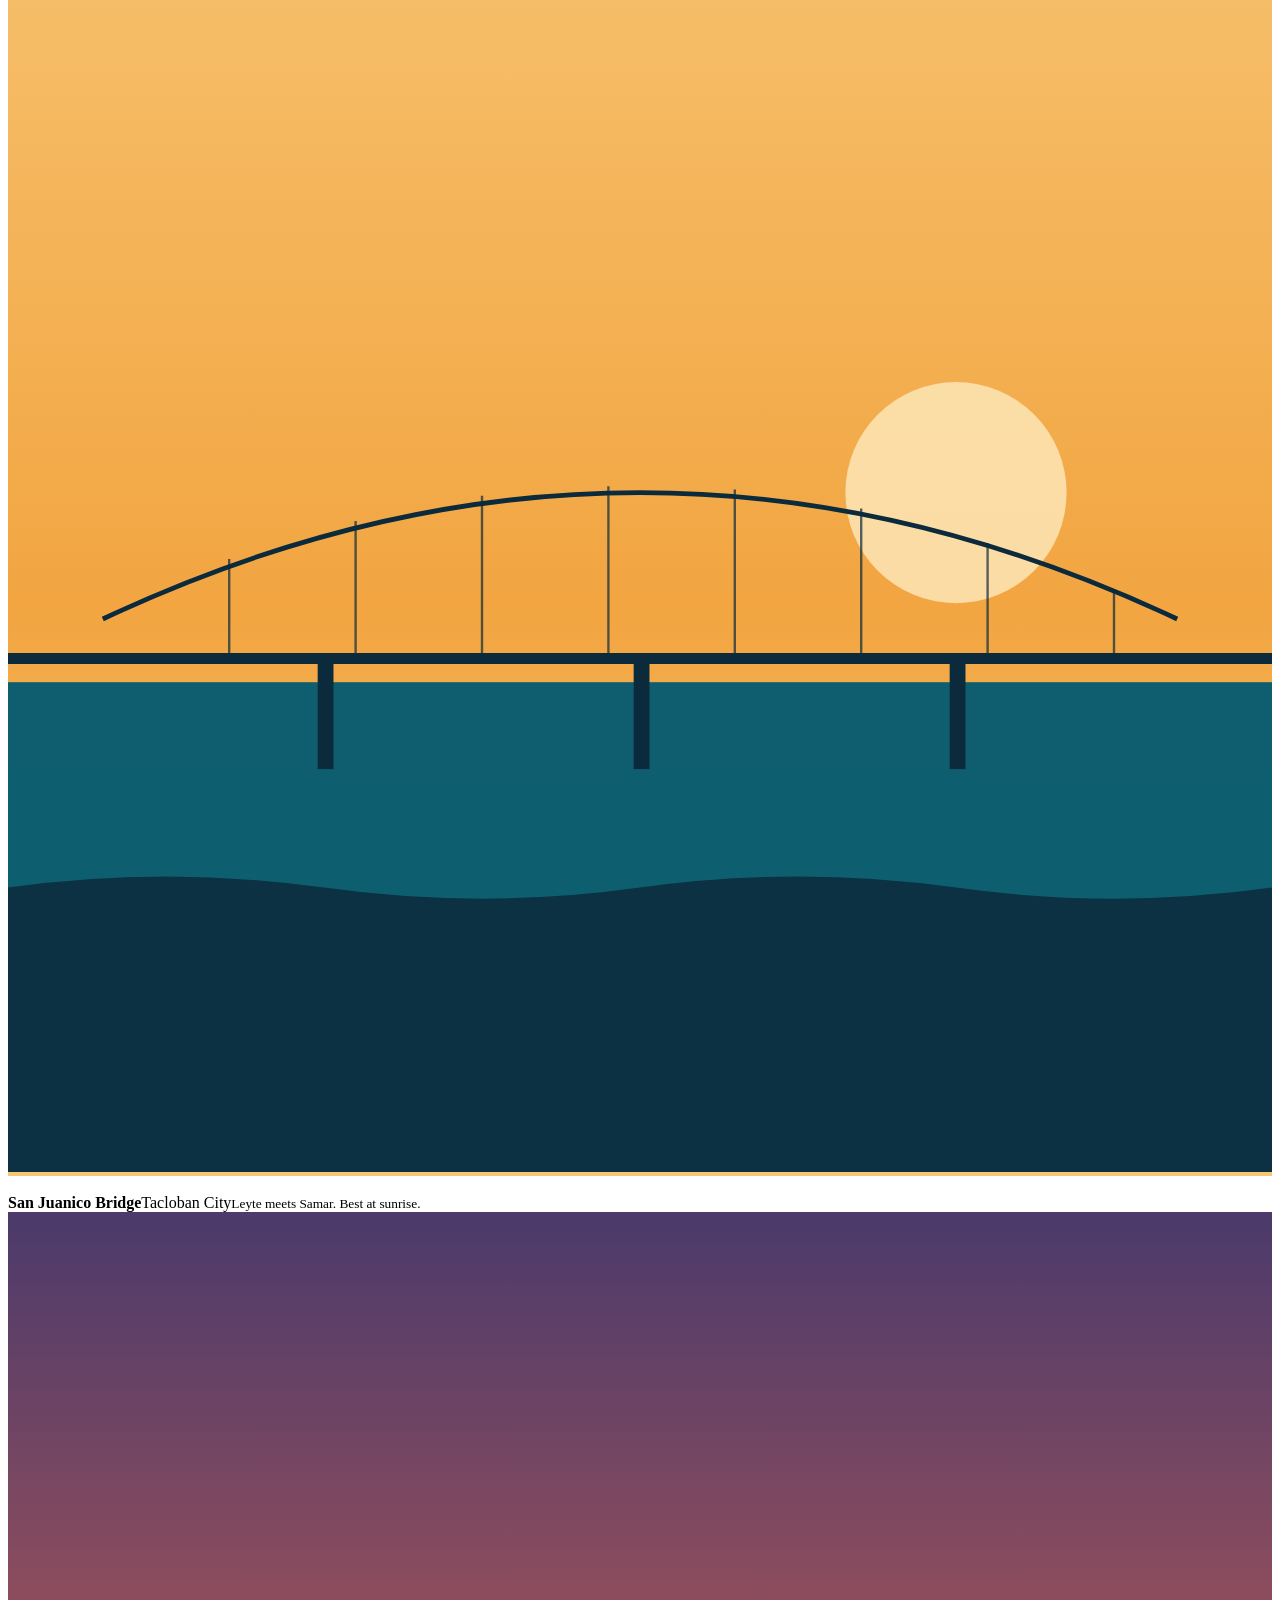
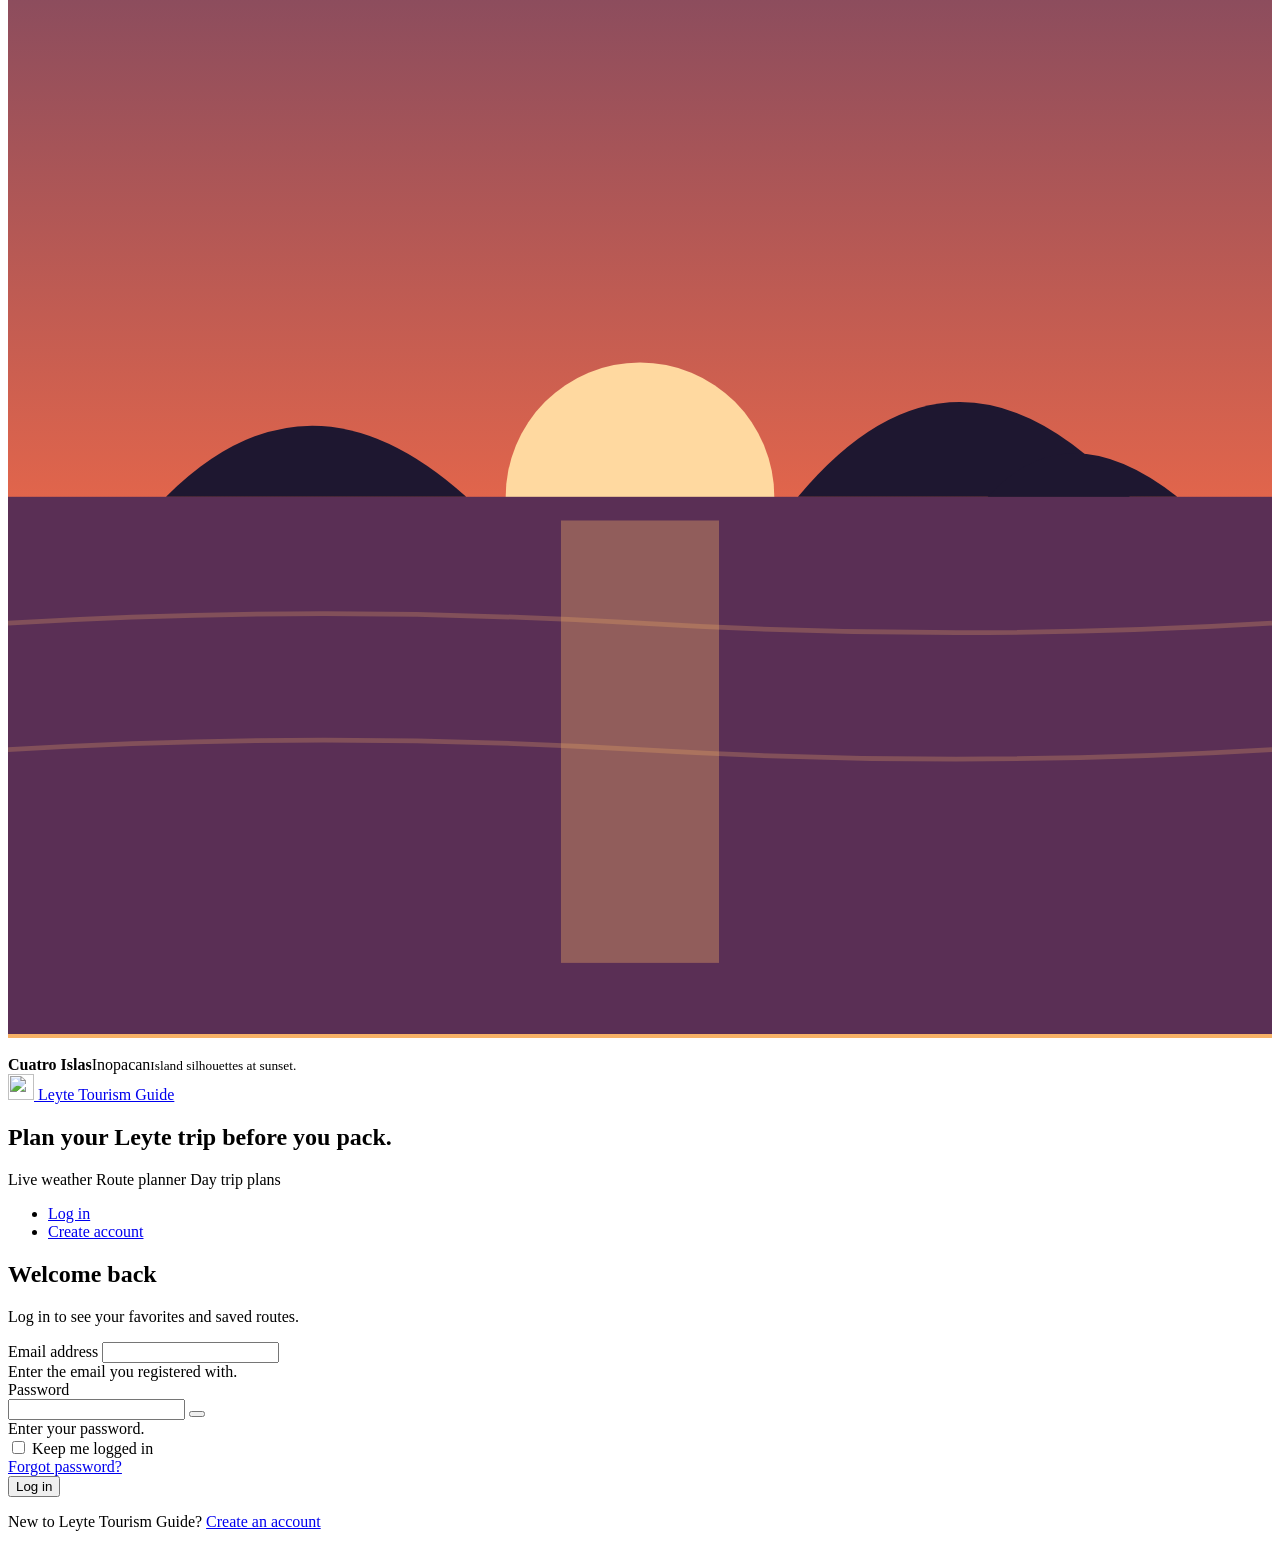
==== commit dea6794a: "Merge pull request #2 from R0N-17/SCRUM-6-User-Login Add files via upload" ====
--- a/login.html
+++ b/login.html
@@ -3,95 +3,166 @@
 <head>
   <meta charset="UTF-8">
   <meta name="viewport" content="width=device-width, initial-scale=1">
-  <meta name="robots" content="noindex">
-  <script src="../js/theme-init.js"></script>
-  <title>Admin Log in</title>
-  <link href="../css/fonts.css" rel="stylesheet">
-  <link href="css/admin.css" rel="stylesheet">
-  <link href="css/login.css" rel="stylesheet">
+  <title>Log in</title>
+
+  <link href="vendor/bootstrap/css/bootstrap.min.css" rel="stylesheet">
+  <link href="vendor/bootstrap-icons/bootstrap-icons.min.css" rel="stylesheet">
+  <link href="css/fonts.css" rel="stylesheet">
+
+  <link href="css/style.css" rel="stylesheet">
+  <link href="css/theme.css" rel="stylesheet">
+  <script src="js/theme-init.js"></script>
 </head>
-<body class="admin-body" data-no-theme-fab>
-<main class="ad-login">
-  <div class="ad-login-card">
-    <div class="lg-brand">
-      <span class="lg-logo">
-        <img src="../images/logo-compass.svg" alt="" width="34" height="34">
-        <span class="lg-logo-text">Leyte Tourism Guide</span>
-      </span>
-      <span class="badge-admin">Admin console</span>
-      <button type="button" class="lg-theme" data-theme-toggle aria-label="Switch theme">
-        <svg class="i-sun" viewBox="0 0 16 16" fill="currentColor" aria-hidden="true"><path d="M8 11a3 3 0 1 1 0-6 3 3 0 0 1 0 6m0 1a4 4 0 1 0 0-8 4 4 0 0 0 0 8M8 0a.5.5 0 0 1 .5.5v2a.5.5 0 0 1-1 0v-2A.5.5 0 0 1 8 0m0 13a.5.5 0 0 1 .5.5v2a.5.5 0 0 1-1 0v-2A.5.5 0 0 1 8 13m8-5a.5.5 0 0 1-.5.5h-2a.5.5 0 0 1 0-1h2a.5.5 0 0 1 .5.5M3 8a.5.5 0 0 1-.5.5h-2a.5.5 0 0 1 0-1h2A.5.5 0 0 1 3 8m10.657-5.657a.5.5 0 0 1 0 .707l-1.414 1.415a.5.5 0 1 1-.707-.708l1.414-1.414a.5.5 0 0 1 .707 0m-9.193 9.193a.5.5 0 0 1 0 .707L3.05 13.657a.5.5 0 0 1-.707-.707l1.414-1.414a.5.5 0 0 1 .707 0m9.193 2.121a.5.5 0 0 1-.707 0l-1.414-1.414a.5.5 0 0 1 .707-.707l1.414 1.414a.5.5 0 0 1 0 .707M4.464 4.465a.5.5 0 0 1-.707 0L2.343 3.05a.5.5 0 1 1 .707-.707l1.414 1.414a.5.5 0 0 1 0 .708"/></svg>
-        <svg class="i-moon" viewBox="0 0 16 16" fill="currentColor" aria-hidden="true"><path d="M6 .278a.77.77 0 0 1 .08.858 7.2 7.2 0 0 0-.878 3.46c0 4.021 3.278 7.277 7.318 7.277q.792-.001 1.533-.16a.79.79 0 0 1 .81.316.73.73 0 0 1-.031.893A8.35 8.35 0 0 1 8.344 16C3.734 16 0 12.286 0 7.71 0 4.266 2.114 1.312 5.124.06A.75.75 0 0 1 6 .278M4.858 1.311A7.27 7.27 0 0 0 1.025 7.71c0 4.02 3.279 7.276 7.319 7.276a7.32 7.32 0 0 0 5.205-2.162q-.506.063-1.029.063c-4.61 0-8.343-3.714-8.343-8.29 0-1.167.242-2.278.681-3.286"/></svg>
-      </button>
-    </div>
-    <h1>Welcome back</h1>
-    <p class="lg-sub">Sign In. <br> For authorized Staff only.</p>
+<body>
 
-    <div id="formAlert" class="alert d-none" role="alert" aria-live="polite"></div>
+<div class="container-fluid p-0">
+  <div class="row g-0 min-vh-100 auth-row">
 
-    <form id="adminLoginForm" novalidate>
-      <div class="lg-field">
-        <label class="lg-label" for="email">Email</label>
-        <input type="email" class="lg-input" id="email" autocomplete="username" placeholder="Email" aria-describedby="emailErr" required>
-        <p class="lg-err d-none" id="emailErr" role="alert"></p>
+    <!-- Left: brand + scene -->
+    <aside class="col-lg-6 scene">
+      <div id="placeCarousel" class="carousel slide carousel-fade" data-bs-ride="carousel" data-bs-interval="5500" data-bs-pause="hover" aria-label="Featured Leyte destinations">
+        <div class="carousel-indicators">
+          <button type="button" data-bs-target="#placeCarousel" data-bs-slide-to="0" class="active" aria-current="true" aria-label="Kalanggaman Island"></button>
+          <button type="button" data-bs-target="#placeCarousel" data-bs-slide-to="1" aria-label="Lake Danao"></button>
+          <button type="button" data-bs-target="#placeCarousel" data-bs-slide-to="2" aria-label="San Juanico Bridge"></button>
+          <button type="button" data-bs-target="#placeCarousel" data-bs-slide-to="3" aria-label="Cuatro Islas"></button>
+        </div>
+        <div class="carousel-inner">
+        <div class="carousel-item active">
+          <div class="slide-art" style="background:linear-gradient(#6EC3E6,#CFEFF0)">
+            <svg viewBox="0 0 800 900" preserveAspectRatio="xMidYMid slice" aria-hidden="true">
+          <circle cx="620" cy="230" r="60" fill="#FFF3C4" opacity=".9"/>
+          <rect y="520" width="800" height="380" fill="#1E8FA0"/>
+          <path d="M0 640 Q200 600 400 630 T800 620 V900 H0Z" fill="#35B8B3"/>
+          <ellipse cx="400" cy="680" rx="330" ry="70" fill="#7FE0D0" opacity=".7"/>
+          <path d="M120 690 Q420 640 700 685 Q430 725 120 690Z" fill="#F6EBCB"/>
+          <path d="M300 600 Q420 540 540 600 Q420 625 300 600Z" fill="#F6EBCB"/>
+          <path d="M330 590 Q420 530 510 590 Q420 575 330 590Z" fill="#2E8B57"/>
+          <path d="M405 585 Q400 520 385 490 M405 585 Q410 515 435 485" stroke="#5B3A29" stroke-width="5" fill="none"/>
+          <path d="M385 490 Q350 480 335 500 M385 490 Q380 465 360 460 M385 490 Q415 470 430 480 M435 485 Q470 470 490 490 M435 485 Q440 460 460 455" stroke="#1F6B3F" stroke-width="6" fill="none" stroke-linecap="round"/></svg>
+          </div>
+          <img class="slide-photo" src="images/kalanggaman-island.jpg" alt="">
+          <div class="slide-caption"><strong>Kalanggaman Island</strong><span>Palompon</span><small>A white sandbar in clear water. Best at sunset.</small></div>
+        </div>
+        <div class="carousel-item">
+          <div class="slide-art" style="background:linear-gradient(#A9CCD6,#E6F0EA)">
+            <svg viewBox="0 0 800 900" preserveAspectRatio="xMidYMid slice" aria-hidden="true">
+          <path d="M0 470 L120 360 L230 450 L360 300 L500 440 L620 340 L800 470 V600 H0Z" fill="#3E7C6B" opacity=".75"/>
+          <path d="M0 540 L150 430 L300 520 L470 400 L640 520 L800 450 V620 H0Z" fill="#1F5B4B"/>
+          <rect y="580" width="800" height="320" fill="#2B7F86"/>
+          <path d="M0 620 Q200 605 400 620 T800 620 V660 H0Z" fill="#1F5B4B" opacity=".5"/>
+          <rect y="480" width="800" height="110" fill="#fff" opacity=".3"/>
+          <path d="M0 720 Q200 710 400 720 T800 720 M0 780 Q200 770 400 780 T800 780" stroke="#fff" opacity=".22" stroke-width="3" fill="none"/></svg>
+          </div>
+          <img class="slide-photo" src="images/lake-danao.jpg" alt="">
+          <div class="slide-caption"><strong>Lake Danao</strong><span>Ormoc City</span><small>A mountain lake wrapped in morning mist.</small></div>
+        </div>
+        <div class="carousel-item">
+          <div class="slide-art" style="background:linear-gradient(#F7C777,#F2A541 60%,#F7C777)">
+            <svg viewBox="0 0 800 900" preserveAspectRatio="xMidYMid slice" aria-hidden="true">
+          <circle cx="600" cy="470" r="70" fill="#FCE3B0" opacity=".9"/>
+          <rect y="590" width="800" height="310" fill="#0E5E6F"/>
+          <g transform="translate(0 400)">
+            <g stroke="#0B2A3C" stroke-width="3" fill="none"><path d="M60 150 Q400 -10 740 150"/><path d="M0 175 H800" stroke-width="7"/></g>
+            <g stroke="#0B2A3C" stroke-width="1.5" opacity=".7"><path d="M140 175V112M220 175V88M300 175V72M380 175V66M460 175V68M540 175V80M620 175V102M700 175V133"/></g>
+            <g fill="#0B2A3C"><rect x="196" y="175" width="10" height="70"/><rect x="396" y="175" width="10" height="70"/><rect x="596" y="175" width="10" height="70"/></g>
+          </g>
+          <path d="M0 650 Q100 636 200 650 T400 650 T600 650 T800 650 V900 H0Z" fill="#0E5E6F" opacity=".85"/>
+          <path d="M0 720 Q100 706 200 720 T400 720 T600 720 T800 720 V900 H0Z" fill="#0B2A3C" opacity=".85"/></svg>
+          </div>
+          <img class="slide-photo" src="images/san-juanico-bridge.jpg" alt="">
+          <div class="slide-caption"><strong>San Juanico Bridge</strong><span>Tacloban City</span><small>Leyte meets Samar. Best at sunrise.</small></div>
+        </div>
+        <div class="carousel-item">
+          <div class="slide-art" style="background:linear-gradient(#4B3A6B,#E8674A 65%,#F7B267)">
+            <svg viewBox="0 0 800 900" preserveAspectRatio="xMidYMid slice" aria-hidden="true">
+          <circle cx="400" cy="560" r="85" fill="#FFD9A0"/>
+          <rect y="560" width="800" height="340" fill="#5A2F55"/>
+          <rect x="350" y="575" width="100" height="280" fill="#F7B267" opacity=".35"/>
+          <path d="M100 560 Q190 470 290 560Z" fill="#1E1730"/>
+          <path d="M500 560 Q600 440 710 560Z" fill="#1E1730"/>
+          <path d="M620 560 Q670 505 740 560Z" fill="#1E1730"/>
+          <path d="M0 640 Q200 628 400 640 T800 640 M0 720 Q200 708 400 720 T800 720" stroke="#F7B267" opacity=".25" stroke-width="3" fill="none"/></svg>
+          </div>
+          <img class="slide-photo" src="images/cuatro-islas.jpg" alt="">
+          <div class="slide-caption"><strong>Cuatro Islas</strong><span>Inopacan</span><small>Island silhouettes at sunset.</small></div>
+        </div>
+        </div>
       </div>
-      <div class="lg-field">
-        <label class="lg-label" for="password">Password</label>
-        <div class="lg-wrap">
-          <input type="password" class="lg-input" id="password" autocomplete="current-password" aria-describedby="pwErr" required>
-          <button type="button" class="lg-toggle" id="pwToggle" aria-label="Show password" aria-pressed="false">
-            <svg viewBox="0 0 16 16" fill="currentColor" aria-hidden="true"><path id="eyeOn" d="M16 8s-3-5.5-8-5.5S0 8 0 8s3 5.5 8 5.5S16 8 16 8M1.17 8a13 13 0 0 1 1.66-2.04C4.12 4.67 5.88 3.5 8 3.5s3.88 1.17 5.17 2.46A13 13 0 0 1 14.83 8a13 13 0 0 1-1.66 2.04C11.88 11.33 10.12 12.5 8 12.5s-3.88-1.17-5.17-2.46A13 13 0 0 1 1.17 8"/><path id="eyeOn2" d="M8 5.5a2.5 2.5 0 1 0 0 5 2.5 2.5 0 0 0 0-5M4.5 8a3.5 3.5 0 1 1 7 0 3.5 3.5 0 0 1-7 0"/></svg>
-          </button>
+      <div class="scene-scrim"></div>
+      <div class="scene-copy">
+        <a href="#" class="brand d-inline-flex align-items-center gap-2 mb-3 mb-lg-4">
+          <span class="brand-mark"><img src="images/logo-compass.svg" alt="" width="26" height="26"></span> Leyte Tourism Guide
+        </a>
+        <h1>Plan your Leyte trip before you pack.</h1>
+        <div class="d-none d-lg-flex flex-wrap gap-2 mt-4">
+          <span class="feature-pill"><i class="bi bi-cloud-sun"></i> Live weather</span>
+          <span class="feature-pill"><i class="bi bi-signpost-split"></i> Route planner</span>
+          <span class="feature-pill"><i class="bi bi-calendar2-check"></i> Day trip plans</span>
         </div>
-        <p class="lg-err d-none" id="pwErr" role="alert"></p>
       </div>
-      <button type="submit" class="lg-btn" id="loginBtn">Sign in</button>
-    </form>
-    <p class="lg-back"><a href="../login.html">&larr; Back to the public site</a></p>
+    </aside>
+
+    <!-- Right: log in -->
+    <main class="col-lg-6 offset-lg-6 d-flex align-items-center justify-content-center p-4 p-lg-5">
+      <div class="auth-wrap">
+
+        <ul class="nav nav-pills nav-fill mb-4" id="authTabs" role="tablist">
+          <li class="nav-item" role="presentation">
+            <a class="nav-link active" href="login.html">Log in</a>
+          </li>
+          <li class="nav-item" role="presentation">
+            <a class="nav-link" href="register.html">Create account</a>
+          </li>
+        </ul>
+
+        <div id="formAlert" class="alert d-none" role="alert"></div>
+
+        <h2 class="h3 fw-bold mb-1">Welcome back</h2>
+        <p class="text-secondary mb-4">Log in to see your favorites and saved routes.</p>
+
+        <form id="loginForm" novalidate>
+          <div class="mb-3">
+            <label for="loginEmail" class="form-label">Email address</label>
+            <input type="email" class="form-control form-control-lg" id="loginEmail" name="email"
+                   autocomplete="email" required>
+            <div class="invalid-feedback">Enter the email you registered with.</div>
+          </div>
+
+          <div class="mb-3">
+            <label for="loginPassword" class="form-label">Password</label>
+            <div class="input-group has-validation">
+              <input type="password" class="form-control form-control-lg" id="loginPassword" name="password"
+                     autocomplete="current-password" required>
+              <button class="btn btn-outline-secondary toggle-pw" type="button" data-target="loginPassword"
+                      aria-label="Show password"><i class="bi bi-eye"></i></button>
+              <div class="invalid-feedback">Enter your password.</div>
+            </div>
+          </div>
+
+          <div class="d-flex justify-content-between align-items-center mb-4">
+            <div class="form-check">
+              <input class="form-check-input" type="checkbox" id="remember">
+              <label class="form-check-label" for="remember">Keep me logged in</label>
+            </div>
+            <a href="forgot-password.html" class="small">Forgot password?</a>
+          </div>
+
+          <button type="submit" class="btn btn-primary btn-lg w-100">Log in</button>
+        </form>
+
+        <p class="text-center text-secondary mt-4 mb-0">
+          New to Leyte Tourism Guide?
+          <a href="register.html" class="fw-semibold">Create an account</a>
+        </p>
+      </div>
+    </main>
   </div>
-</main>
+</div>
 
-<script src="../js/theme.js"></script>
-<script src="js/admin.js"></script>
-<script>
-(function () {
-  const box = document.getElementById('formAlert');
-  const show = (type, msg) => { box.className = 'alert alert-' + type; box.textContent = msg; };
-  const q = new URLSearchParams(location.search);
-  if (q.has('denied')) show('warning', 'That account is not an administrator. Sign in with an admin account.');
-  else if (q.has('expired')) show('info', 'Please sign in to continue.');
-
-  // Already signed in as an admin? Go straight to the dashboard.
-  Admin.api('me.php', {}, { noRedirect: true }).then(r => { if (r.ok) location.replace('index.html'); });
-
-  const emailEl = document.getElementById('email'), pwEl = document.getElementById('password');
-  const fieldError = (input, id, msg) => { const p = document.getElementById(id); p.textContent = msg; p.classList.toggle('d-none', !msg); input.setAttribute('aria-invalid', msg ? 'true' : 'false'); };
-  emailEl.addEventListener('input', () => fieldError(emailEl, 'emailErr', ''));
-  pwEl.addEventListener('input', () => fieldError(pwEl, 'pwErr', ''));
-  document.getElementById('pwToggle').addEventListener('click', function () {
-    const show = pwEl.type === 'password';
-    pwEl.type = show ? 'text' : 'password';
-    this.setAttribute('aria-pressed', String(show)); this.setAttribute('aria-label', show ? 'Hide password' : 'Show password');
-  });
-
-  let busy = false;   // a second click or Enter while signing in does nothing
-  document.getElementById('adminLoginForm').addEventListener('submit', async e => {
-    e.preventDefault();
-    if (busy) return;
-    const email = emailEl.value.trim(), password = pwEl.value;
-    fieldError(emailEl, 'emailErr', email ? (/^\S+@\S+\.\S+$/.test(email) ? '' : 'Enter a valid email address.') : 'Enter your email.');
-    fieldError(pwEl, 'pwErr', password ? '' : 'Enter your password.');
-    if (!email || !password || !/^\S+@\S+\.\S+$/.test(email)) { (!email || !/^\S+@\S+\.\S+$/.test(email) ? emailEl : pwEl).focus(); return; }
-    busy = true;
-    const btn = document.getElementById('loginBtn');
-    Admin.loading(btn, true, 'Signing in…');
-    const res = await Admin.api('login.php', { email, password }, { noRedirect: true });
-    if (res.ok) { location.replace('index.html'); return; }
-    busy = false;
-    Admin.loading(btn, false);
-    show('danger', res.message || 'Could not sign in. Try again.');
-  });
-})();
-</script>
+<script src="vendor/bootstrap/js/bootstrap.bundle.min.js"></script>
+<script src="js/theme.js"></script>
+<script src="js/common.js"></script>
+<script src="js/login.js"></script>
 </body>
 </html>
